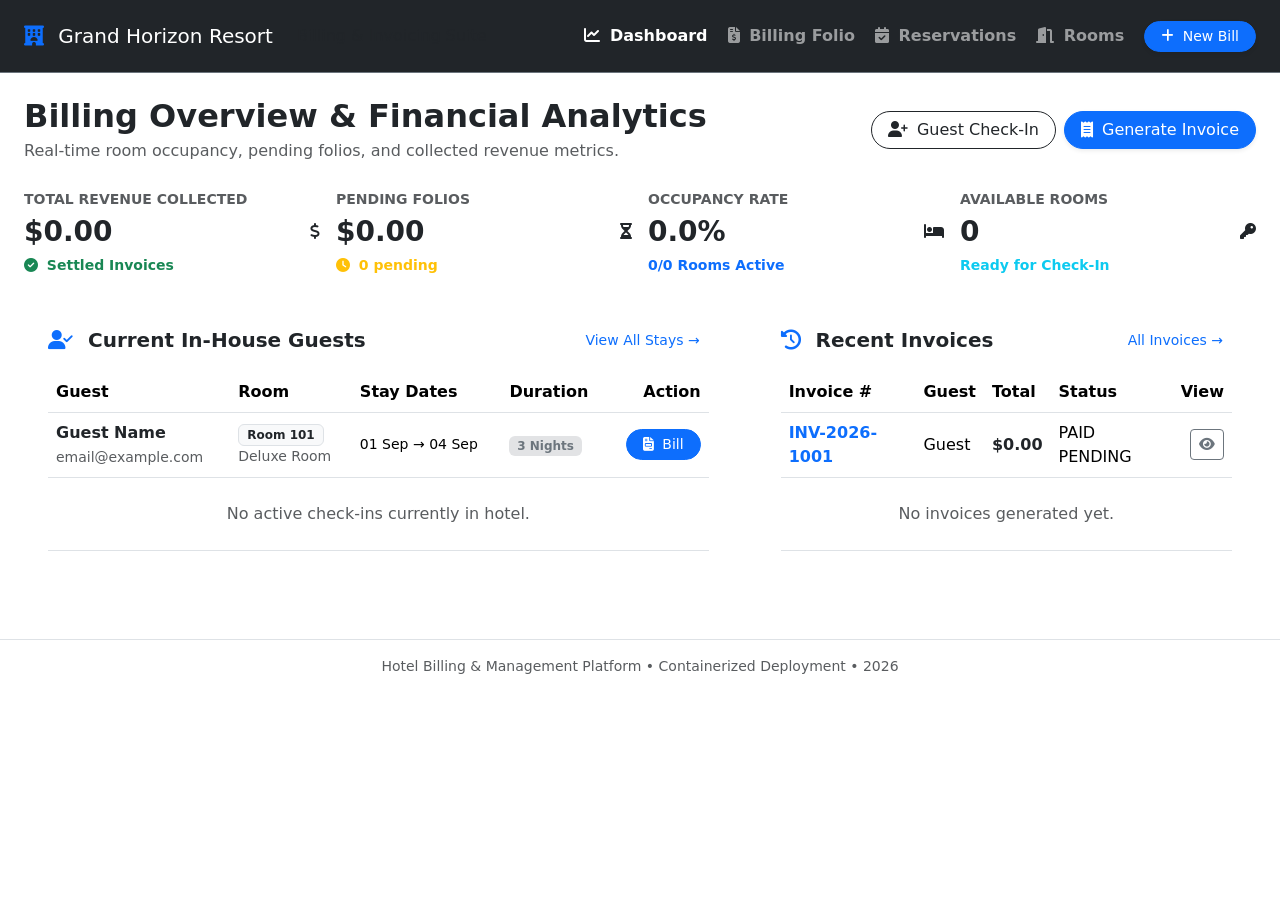
==== src/main/resources/templates/index.html @ 775665e0 "feat: initial commit - Spring Boot Hotel Billing System with Docker & GitHub Actions CI/CD" ====
<!DOCTYPE html>
<html xmlns:th="http://www.thymeleaf.org" lang="en">
<head>
    <meta charset="UTF-8">
    <meta name="viewport" content="width=device-width, initial-scale=1.0">
    <title th:text="${hotelName} + ' - Billing & Management Dashboard'">Hotel Billing System</title>
    <!-- Bootstrap 5 CSS -->
    <link href="https://cdn.jsdelivr.net/npm/bootstrap@5.3.3/dist/css/bootstrap.min.css" rel="stylesheet">
    <!-- FontAwesome 6 -->
    <link href="https://cdnjs.cloudflare.com/ajax/libs/font-awesome/6.5.1/css/all.min.css" rel="stylesheet">
    <!-- Custom CSS -->
    <link rel="stylesheet" th:href="@{/css/custom.css}">
</head>
<body>

    <!-- Top Navigation -->
    <nav class="navbar navbar-expand-lg navbar-dark bg-dark py-3 border-bottom border-secondary">
        <div class="container-fluid px-4">
            <a class="navbar-brand navbar-brand-custom text-white" th:href="@{/}">
                <i class="fas fa-hotel text-primary me-2"></i>
                <span th:text="${hotelName}">Grand Horizon Resort</span>
            </a>
            <span class="hotel-badge ms-2 d-none d-md-inline-block">Billing & Invoicing Suite</span>
            <button class="navbar-toggler" type="button" data-bs-toggle="collapse" data-bs-target="#navContent">
                <span class="navbar-toggler-icon"></span>
            </button>
            <div class="collapse navbar-collapse" id="navContent">
                <ul class="navbar-nav ms-auto mb-2 mb-lg-0 align-items-center gap-1">
                    <li class="nav-item"><a class="nav-link active fw-semibold" th:href="@{/}"><i class="fas fa-chart-line me-1"></i> Dashboard</a></li>
                    <li class="nav-item"><a class="nav-link fw-semibold" th:href="@{/billing}"><i class="fas fa-file-invoice-dollar me-1"></i> Billing Folio</a></li>
                    <li class="nav-item"><a class="nav-link fw-semibold" th:href="@{/bookings}"><i class="fas fa-calendar-check me-1"></i> Reservations</a></li>
                    <li class="nav-item"><a class="nav-link fw-semibold" th:href="@{/rooms}"><i class="fas fa-door-open me-1"></i> Rooms</a></li>
                    <li class="nav-item ms-lg-2">
                        <a th:href="@{/billing}" class="btn btn-primary btn-sm px-3 rounded-pill shadow-sm">
                            <i class="fas fa-plus me-1"></i> New Bill
                        </a>
                    </li>
                </ul>
            </div>
        </div>
    </nav>

    <!-- Main Container -->
    <main class="container-fluid px-4 py-4 flex-grow-1">
        
        <!-- Welcome Hero Banner -->
        <div class="d-flex flex-wrap justify-content-between align-items-center mb-4 gap-3">
            <div>
                <h2 class="fw-bold mb-1">Billing Overview & Financial Analytics</h2>
                <p class="text-muted mb-0">Real-time room occupancy, pending folios, and collected revenue metrics.</p>
            </div>
            <div class="d-flex gap-2">
                <a th:href="@{/bookings}" class="btn btn-outline-dark rounded-pill px-3">
                    <i class="fas fa-user-plus me-1"></i> Guest Check-In
                </a>
                <a th:href="@{/billing}" class="btn btn-primary rounded-pill px-3 shadow-sm">
                    <i class="fas fa-receipt me-1"></i> Generate Invoice
                </a>
            </div>
        </div>

        <!-- Metric KPI Cards -->
        <div class="row g-3 mb-4">
            <div class="col-12 col-sm-6 col-xl-3">
                <div class="stat-card d-flex align-items-center justify-content-between">
                    <div>
                        <span class="text-muted small text-uppercase fw-semibold">Total Revenue Collected</span>
                        <h3 class="fw-bold my-1 text-dark" th:text="'$' + ${#numbers.formatDecimal(stats.totalRevenue, 1, 2)}">$0.00</h3>
                        <span class="text-success small fw-semibold"><i class="fas fa-check-circle me-1"></i> Settled Invoices</span>
                    </div>
                    <div class="stat-icon green">
                        <i class="fas fa-dollar-sign"></i>
                    </div>
                </div>
            </div>

            <div class="col-12 col-sm-6 col-xl-3">
                <div class="stat-card d-flex align-items-center justify-content-between">
                    <div>
                        <span class="text-muted small text-uppercase fw-semibold">Pending Folios</span>
                        <h3 class="fw-bold my-1 text-dark" th:text="'$' + ${#numbers.formatDecimal(stats.pendingRevenue, 1, 2)}">$0.00</h3>
                        <span class="text-warning small fw-semibold" th:text="${stats.totalPendingInvoices} + ' pending check-out'"><i class="fas fa-clock me-1"></i> 0 pending</span>
                    </div>
                    <div class="stat-icon amber">
                        <i class="fas fa-hourglass-half"></i>
                    </div>
                </div>
            </div>

            <div class="col-12 col-sm-6 col-xl-3">
                <div class="stat-card d-flex align-items-center justify-content-between">
                    <div>
                        <span class="text-muted small text-uppercase fw-semibold">Occupancy Rate</span>
                        <h3 class="fw-bold my-1 text-dark" th:text="${stats.occupancyRatePercentage} + '%'">0.0%</h3>
                        <span class="text-primary small fw-semibold" th:text="${stats.occupiedRooms} + '/' + ${stats.totalRooms} + ' Rooms Active'">0/0 Rooms Active</span>
                    </div>
                    <div class="stat-icon blue">
                        <i class="fas fa-bed"></i>
                    </div>
                </div>
            </div>

            <div class="col-12 col-sm-6 col-xl-3">
                <div class="stat-card d-flex align-items-center justify-content-between">
                    <div>
                        <span class="text-muted small text-uppercase fw-semibold">Available Rooms</span>
                        <h3 class="fw-bold my-1 text-dark" th:text="${stats.availableRooms}">0</h3>
                        <span class="text-info small fw-semibold">Ready for Check-In</span>
                    </div>
                    <div class="stat-icon purple">
                        <i class="fas fa-key"></i>
                    </div>
                </div>
            </div>
        </div>

        <div class="row g-4 mb-4">
            <!-- Active Guests Folios ready to bill -->
            <div class="col-12 col-lg-7">
                <div class="custom-card p-4 h-100">
                    <div class="d-flex justify-content-between align-items-center mb-3">
                        <h5 class="fw-bold mb-0"><i class="fas fa-user-check text-primary me-2"></i> Current In-House Guests</h5>
                        <a th:href="@{/bookings}" class="btn btn-sm btn-link text-decoration-none">View All Stays &rarr;</a>
                    </div>
                    <div class="table-responsive">
                        <table class="table table-custom align-middle">
                            <thead>
                                <tr>
                                    <th>Guest</th>
                                    <th>Room</th>
                                    <th>Stay Dates</th>
                                    <th>Duration</th>
                                    <th class="text-end">Action</th>
                                </tr>
                            </thead>
                            <tbody>
                                <tr th:each="booking : ${activeBookings}">
                                    <td>
                                        <div class="fw-bold text-dark" th:text="${booking.guest.fullName}">Guest Name</div>
                                        <small class="text-muted" th:text="${booking.guest.email}">email@example.com</small>
                                    </td>
                                    <td>
                                        <span class="badge bg-light text-dark border px-2 py-1" th:text="'Room ' + ${booking.room.roomNumber}">Room 101</span>
                                        <div class="small text-muted" th:text="${booking.room.roomType.displayName}">Deluxe Room</div>
                                    </td>
                                    <td class="small">
                                        <span th:text="${#temporals.format(booking.checkInDate, 'dd MMM')}">01 Sep</span> &rarr;
                                        <span th:text="${#temporals.format(booking.checkOutDate, 'dd MMM')}">04 Sep</span>
                                    </td>
                                    <td>
                                        <span class="badge bg-secondary-subtle text-secondary fw-semibold" th:text="${booking.stayDurationNights} + ' Nights'">3 Nights</span>
                                    </td>
                                    <td class="text-end">
                                        <a th:href="@{/billing}" class="btn btn-sm btn-primary rounded-pill px-3">
                                            <i class="fas fa-file-invoice me-1"></i> Bill
                                        </a>
                                    </td>
                                </tr>
                                <tr th:if="${#lists.isEmpty(activeBookings)}">
                                    <td colspan="5" class="text-center text-muted py-4">No active check-ins currently in hotel.</td>
                                </tr>
                            </tbody>
                        </table>
                    </div>
                </div>
            </div>

            <!-- Recent Invoices Table -->
            <div class="col-12 col-lg-5">
                <div class="custom-card p-4 h-100">
                    <div class="d-flex justify-content-between align-items-center mb-3">
                        <h5 class="fw-bold mb-0"><i class="fas fa-history text-primary me-2"></i> Recent Invoices</h5>
                        <a th:href="@{/billing}" class="btn btn-sm btn-link text-decoration-none">All Invoices &rarr;</a>
                    </div>
                    <div class="table-responsive">
                        <table class="table table-custom align-middle">
                            <thead>
                                <tr>
                                    <th>Invoice #</th>
                                    <th>Guest</th>
                                    <th>Total</th>
                                    <th>Status</th>
                                    <th class="text-end">View</th>
                                </tr>
                            </thead>
                            <tbody>
                                <tr th:each="bill : ${recentBills}">
                                    <td class="fw-semibold text-primary" th:text="${bill.invoiceNumber}">INV-2026-1001</td>
                                    <td>
                                        <span th:text="${bill.booking.guest.fullName}" class="fw-medium">Guest</span>
                                    </td>
                                    <td class="fw-bold text-dark" th:text="'$' + ${#numbers.formatDecimal(bill.netTotal, 1, 2)}">$0.00</td>
                                    <td>
                                        <span th:if="${bill.paymentStatus.name() == 'PAID'}" class="badge-paid">PAID</span>
                                        <span th:if="${bill.paymentStatus.name() == 'PENDING'}" class="badge-pending">PENDING</span>
                                    </td>
                                    <td class="text-end">
                                        <a th:href="@{'/invoice/' + ${bill.id}}" class="btn btn-sm btn-outline-secondary">
                                            <i class="fas fa-eye"></i>
                                        </a>
                                    </td>
                                </tr>
                                <tr th:if="${#lists.isEmpty(recentBills)}">
                                    <td colspan="5" class="text-center text-muted py-4">No invoices generated yet.</td>
                                </tr>
                            </tbody>
                        </table>
                    </div>
                </div>
            </div>
        </div>

    </main>

    <!-- Footer -->
    <footer class="bg-white border-top py-3 text-center text-muted small mt-auto">
        <div class="container">
            <span th:text="${hotelName}">Hotel</span> Billing & Management Platform &bull; Containerized Deployment &bull; 2026
        </div>
    </footer>

    <!-- Bootstrap 5 Bundle JS -->
    <script src="https://cdn.jsdelivr.net/npm/bootstrap@5.3.3/dist/js/bootstrap.bundle.min.js"></script>
    <script th:src="@{/js/app.js}"></script>
</body>
</html>
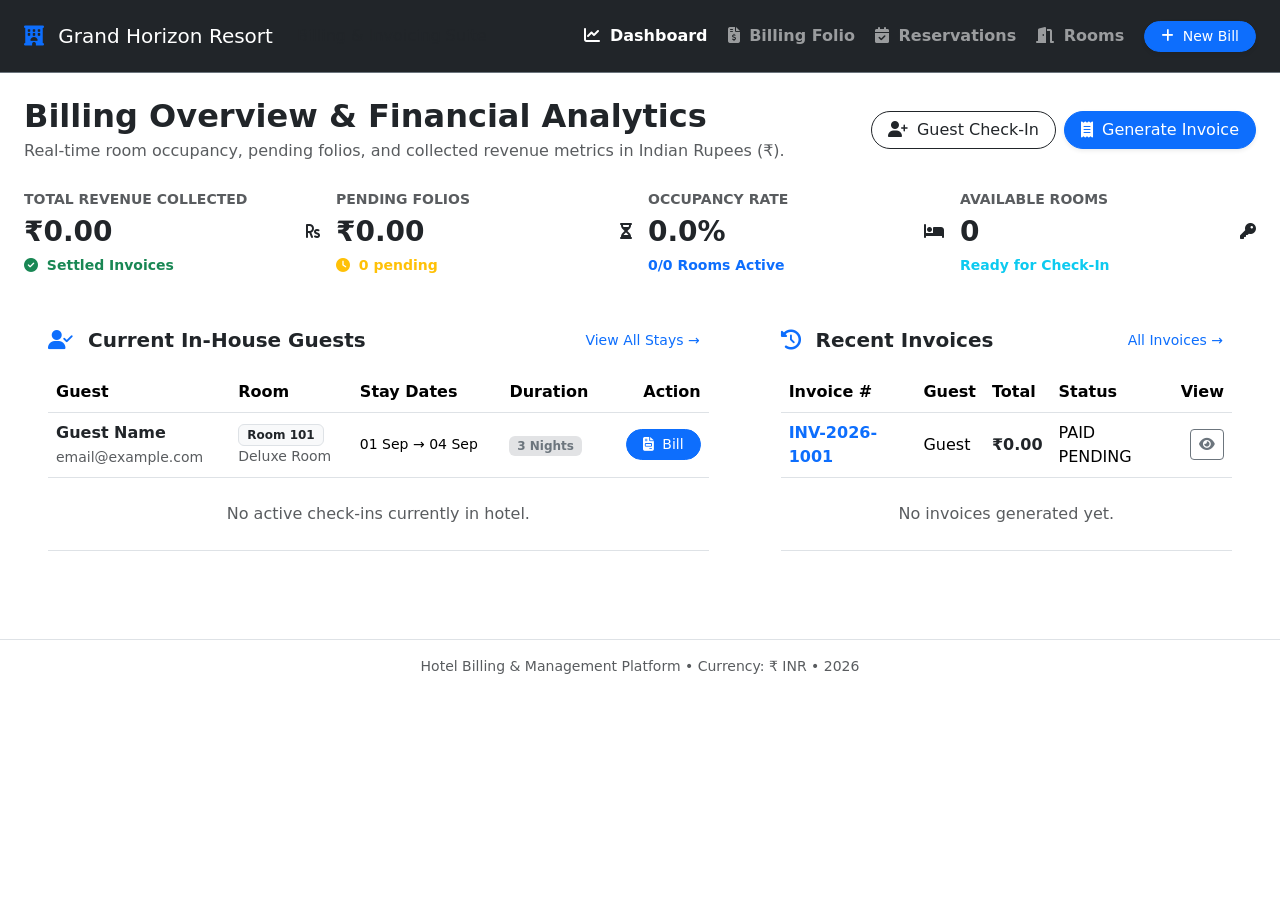
==== commit 37355892: "feat: localize billing currency to Indian Rupees (INR ₹)" ====
--- a/src/main/resources/templates/index.html
+++ b/src/main/resources/templates/index.html
@@ -47,7 +47,7 @@
         <div class="d-flex flex-wrap justify-content-between align-items-center mb-4 gap-3">
             <div>
                 <h2 class="fw-bold mb-1">Billing Overview & Financial Analytics</h2>
-                <p class="text-muted mb-0">Real-time room occupancy, pending folios, and collected revenue metrics.</p>
+                <p class="text-muted mb-0">Real-time room occupancy, pending folios, and collected revenue metrics in Indian Rupees (₹).</p>
             </div>
             <div class="d-flex gap-2">
                 <a th:href="@{/bookings}" class="btn btn-outline-dark rounded-pill px-3">
@@ -65,11 +65,11 @@
                 <div class="stat-card d-flex align-items-center justify-content-between">
                     <div>
                         <span class="text-muted small text-uppercase fw-semibold">Total Revenue Collected</span>
-                        <h3 class="fw-bold my-1 text-dark" th:text="'$' + ${#numbers.formatDecimal(stats.totalRevenue, 1, 2)}">$0.00</h3>
+                        <h3 class="fw-bold my-1 text-dark" th:text="'₹' + ${#numbers.formatDecimal(stats.totalRevenue, 1, 2)}">₹0.00</h3>
                         <span class="text-success small fw-semibold"><i class="fas fa-check-circle me-1"></i> Settled Invoices</span>
                     </div>
                     <div class="stat-icon green">
-                        <i class="fas fa-dollar-sign"></i>
+                        <i class="fas fa-rupee-sign"></i>
                     </div>
                 </div>
             </div>
@@ -78,7 +78,7 @@
                 <div class="stat-card d-flex align-items-center justify-content-between">
                     <div>
                         <span class="text-muted small text-uppercase fw-semibold">Pending Folios</span>
-                        <h3 class="fw-bold my-1 text-dark" th:text="'$' + ${#numbers.formatDecimal(stats.pendingRevenue, 1, 2)}">$0.00</h3>
+                        <h3 class="fw-bold my-1 text-dark" th:text="'₹' + ${#numbers.formatDecimal(stats.pendingRevenue, 1, 2)}">₹0.00</h3>
                         <span class="text-warning small fw-semibold" th:text="${stats.totalPendingInvoices} + ' pending check-out'"><i class="fas fa-clock me-1"></i> 0 pending</span>
                     </div>
                     <div class="stat-icon amber">
@@ -189,7 +189,7 @@
                                     <td>
                                         <span th:text="${bill.booking.guest.fullName}" class="fw-medium">Guest</span>
                                     </td>
-                                    <td class="fw-bold text-dark" th:text="'$' + ${#numbers.formatDecimal(bill.netTotal, 1, 2)}">$0.00</td>
+                                    <td class="fw-bold text-dark" th:text="'₹' + ${#numbers.formatDecimal(bill.netTotal, 1, 2)}">₹0.00</td>
                                     <td>
                                         <span th:if="${bill.paymentStatus.name() == 'PAID'}" class="badge-paid">PAID</span>
                                         <span th:if="${bill.paymentStatus.name() == 'PENDING'}" class="badge-pending">PENDING</span>
@@ -215,7 +215,7 @@
     <!-- Footer -->
     <footer class="bg-white border-top py-3 text-center text-muted small mt-auto">
         <div class="container">
-            <span th:text="${hotelName}">Hotel</span> Billing & Management Platform &bull; Containerized Deployment &bull; 2026
+            <span th:text="${hotelName}">Hotel</span> Billing & Management Platform &bull; Currency: ₹ INR &bull; 2026
         </div>
     </footer>
 
